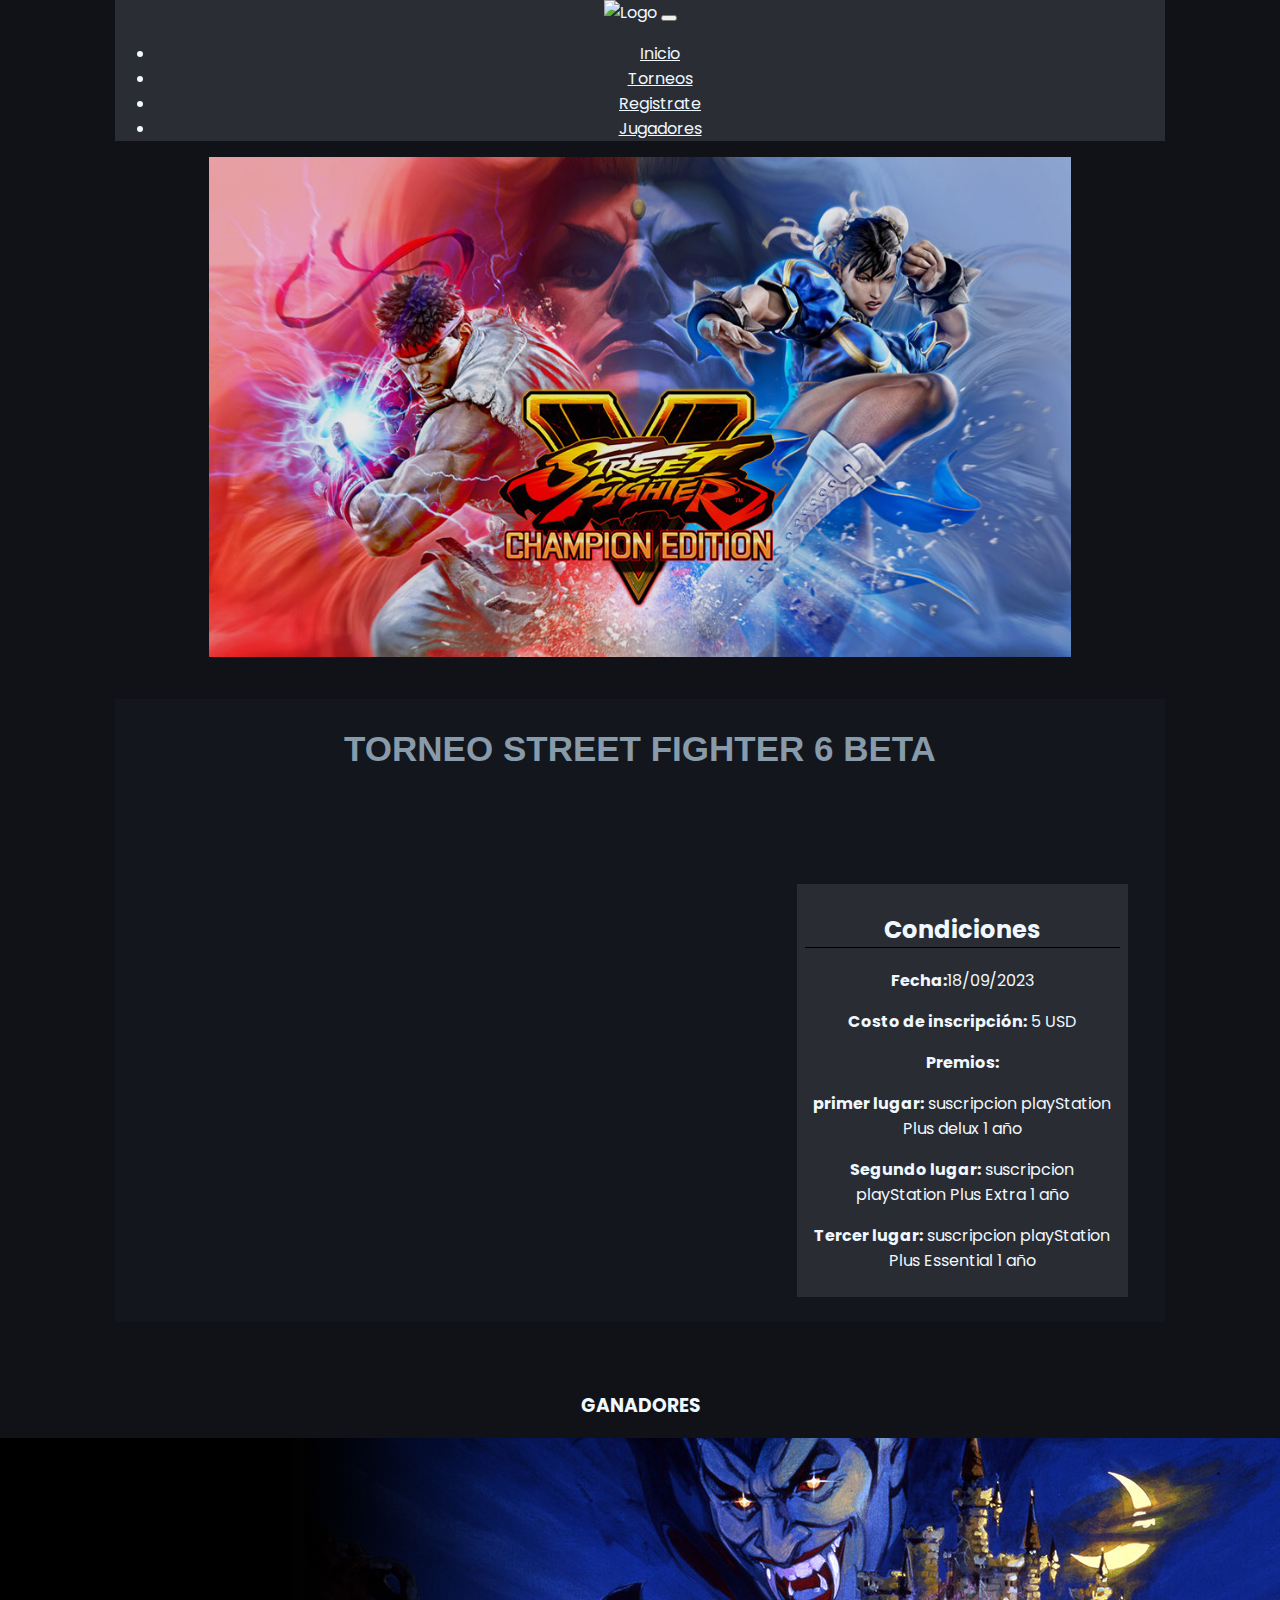
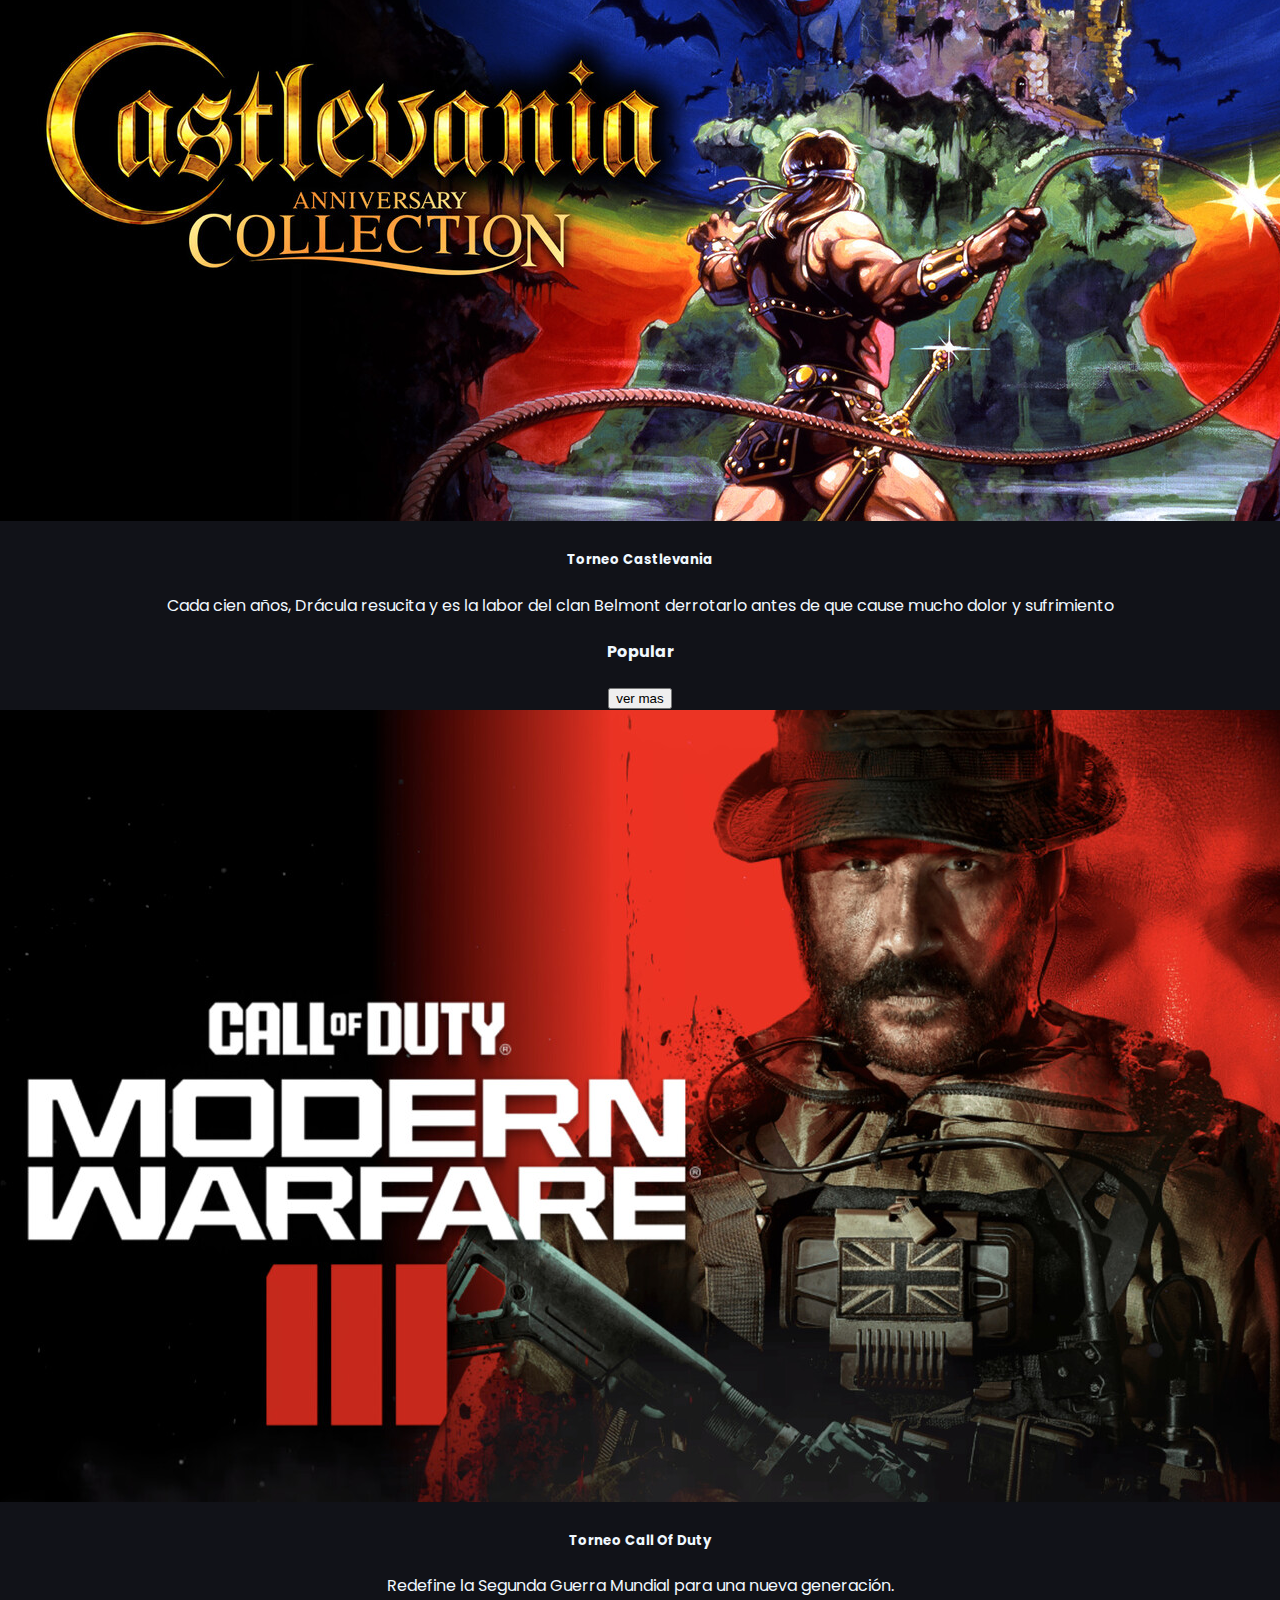
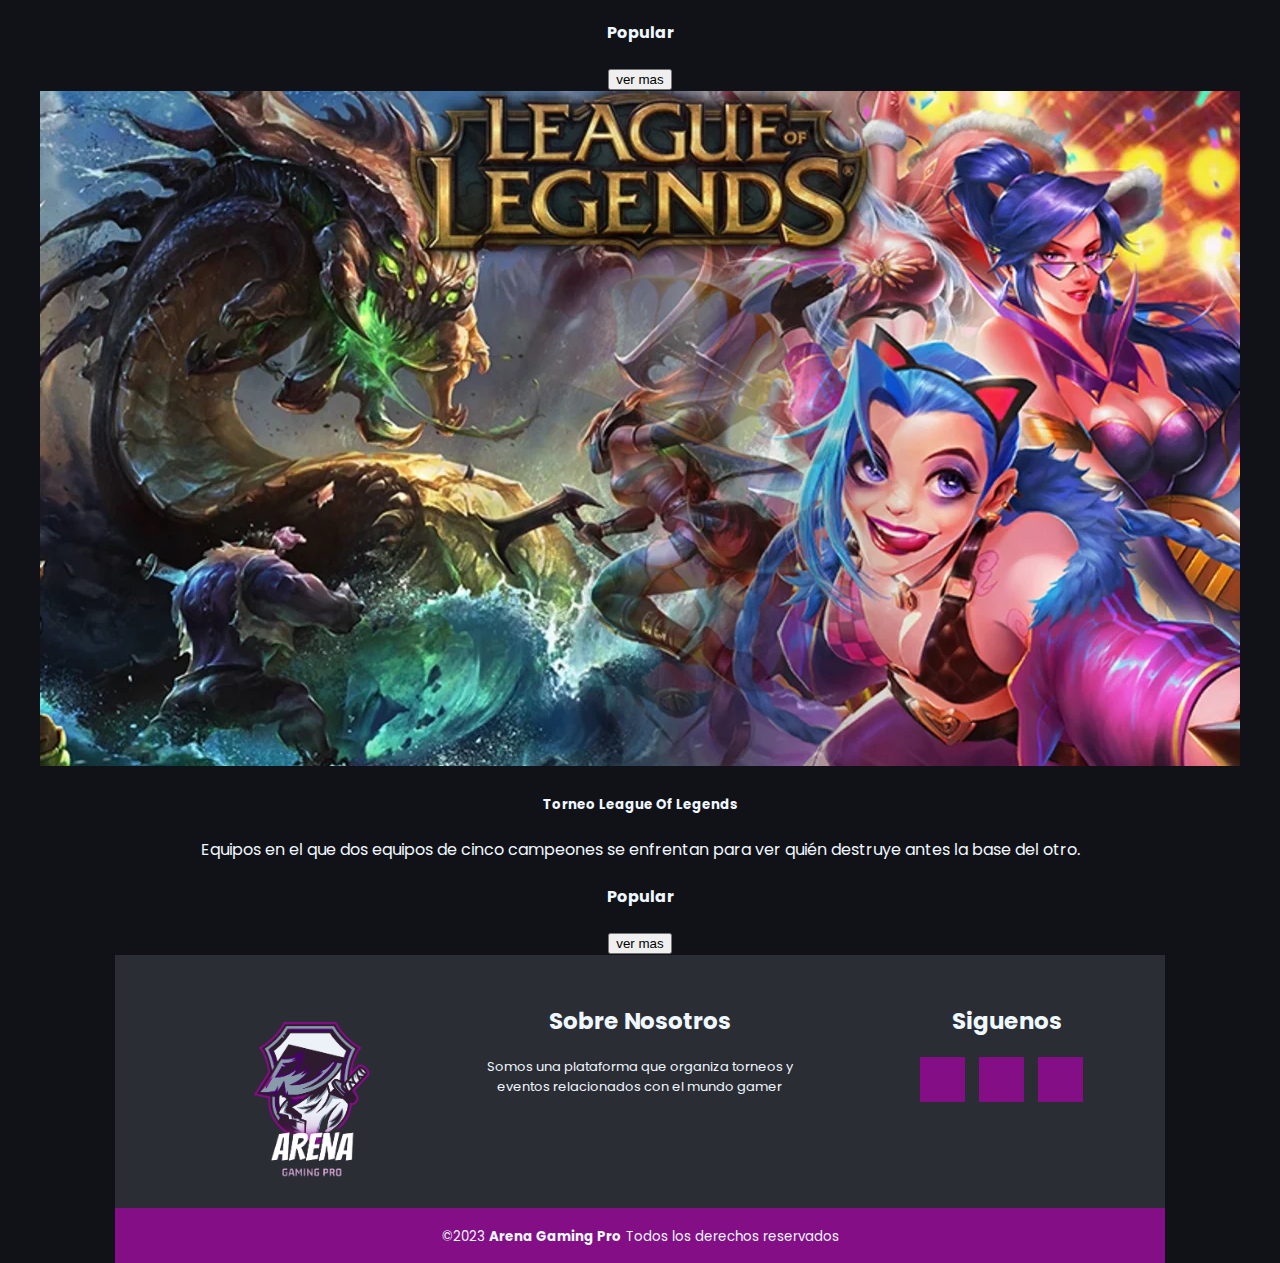
==== torneo_1.html @ 940bb843 "pagina Ejemplo torneo_1" ====
<!DOCTYPE html>
<html lang="en">

<head>
    <meta charset="UTF-8">
    <meta name="viewport" content="width=device-width, initial-scale=1.0">
    <title>Arena Games</title>
    <!-- Bootstrap -->
    <link href="https://cdn.jsdelivr.net/npm/bootstrap@5.3.1/dist/css/bootstrap.min.css" rel="stylesheet"
        integrity="sha384-4bw+/aepP/YC94hEpVNVgiZdgIC5+VKNBQNGCHeKRQN+PtmoHDEXuppvnDJzQIu9" crossorigin="anonymous">
    <!-- Fonts -->
    <link rel="preconnect" href="https://fonts.googleapis.com">
    <link rel="preconnect" href="https://fonts.gstatic.com" crossorigin>
    <link href="https://fonts.googleapis.com/css2?family=Poppins&display=swap" rel="stylesheet">
    <!-- Link Css -->
    <link rel="stylesheet" href="./estilos/inicioStyle.css">
    <!-- Iconos -->
    <script src="https://kit.fontawesome.com/1c7ea47b2b.js" crossorigin="anonymous"></script>
</head>

<body>

    <!-- Cabecera barra de navegación -->
    <nav class="navbar navbar-expand-lg navbar-light bg-light">
        <div class="container-fluid">
            <img src="./Imagenes/Logo Arena 2.png" alt="Logo" width="66" height="80"
                class="d-inline-block align-text-top">
            </a>
            <button class="navbar-toggler" type="button" data-bs-toggle="collapse" data-bs-target="#navbarNav"
                aria-controls="navbarNav" aria-expanded="false" aria-label="Toggle navigation">
                <span class="navbar-toggler-icon"></span>
            </button>
            <div class="collapse navbar-collapse" id="navbarNav">
                <ul class="navbar-nav">
                    <li class="nav-item">
                        <a class="nav-link" href="../index.html">Inicio</a>
                    </li>
                    <li class="nav-item">
                        <a class="nav-link" href="../torneos.html">Torneos</a>
                    </li>
                    <li class="nav-item">
                        <a class="nav-link" href="../crud_php/index.php">Registrate</a>
                    </li>
                    <li class="nav-item">
                        <a class="nav-link" href="../crud_php/jugadores.php">Jugadores</a>
                    </li>
                </ul>
            </div>
        </div>
    </nav>

    <!-- Seccion 1 imagen del torneo -->

    <img src="./imagenes/street fighter.jpg" class="d-block w-100 imagen" height="500px" alt="...">


    <!-- Seccion 2 ficha tecnica del torneo -->

    <section class="section2">
        <div>

            <h3>TORNEO STREET FIGHTER 6 BETA</h3>
        </div>
        <br>
        <br>
        <!-- Inserción de video -->
        <iframe width="640" height="360" src="https://www.youtube.com/embed/zHtNpQRvclo"
            title="TORNEO COMPLETO de STREET FIGHTER 6 BETA (21/05/2023)" frameborder="0"
            allow="accelerometer; autoplay; clipboard-write; encrypted-media; gyroscope; picture-in-picture; web-share"
            allowfullscreen></iframe>
        <article class="texto">
            <h2>Condiciones</h2>
            
            <p> <strong>Fecha:</strong>18/09/2023</p>
            <p> <strong>Costo de inscripción:</strong> 5 USD </p>
            <p> <strong>Premios:</strong> </p>
            <p> <strong> primer lugar:</strong> suscripcion playStation Plus delux 1 año </p>
            <p> <strong> Segundo lugar:</strong> suscripcion playStation Plus Extra 1 año </p>
            <p> <strong> Tercer lugar:</strong> suscripcion playStation Plus Essential 1 año </p>
        </article>
        <br>
        <br>
    </section>

</section>
<br>
<br>
<!-- Seccion 3 Ganadores -->

<section class="section3">
    <div>
        <div>
          <h3>GANADORES</h3>
        </div>
    </div>

    <div class="container py-5">
        <div class="row row-cols-1 row-cols-md-3 g-4 py-5">
            <div class="col">
                <div class="card">
                    <img src="./imagenes/castlevania.jpg" class="card-img-top" alt="...">
                    <div class="card-body">
                        <h5 class="card-title"> Torneo Castlevania</h5>
                        <p class="card-text"> Cada cien años, Drácula resucita y es la labor del clan Belmont derrotarlo antes de que cause mucho dolor y sufrimiento</p>   
                    </div>
                    <div class="d-flex justify-content-around mb-5">
                        <h4>Popular</h4>
                        <button class="btn btn-primary"> ver mas</button>
                    </div>
                </div>
            </div>

            <div class="col">
                <div class="card">
                    <img src="./imagenes/call of duty.jpeg" class="card-img-top" alt="...">
                    <div class="card-body">
                        <h5 class="card-title"> Torneo Call Of Duty</h5>
                        <p class="card-text"> Redefine la Segunda Guerra Mundial para una nueva generación. </p>   
                    </div>
                    <div class="d-flex justify-content-around mb-5">
                        <h4>Popular</h4>
                        <button class="btn btn-primary"> ver mas</button>
                    </div>
                </div>
            </div>
            <div class="col">
                <div class="card">
                    <img src="./imagenes/League of legends.webp" class="card-img-top" alt="...">
                    <div class="card-body">
                        <h5 class="card-title"> Torneo League Of Legends</h5>
                        <p class="card-text"> Equipos en el que dos equipos de cinco campeones se enfrentan para ver quién destruye antes la base del otro.</p>   
                    </div>
                    <div class="d-flex justify-content-around mb-5">
                        <h4>Popular</h4>
                        <button class="btn btn-primary"> ver mas</button>
                    </div>
                </div>
            </div>





</section>




        <!-- footer -->
        <footer class="pie-pagina">
            <div class="grupo-1">
                <div class="box">
                    <figure>
                        <a href="#"></a>
                        <img src="./imagenes/Logo Arena 2.png" alt="Logo arena">
                    </figure>
                </div>

                <div class="box">
                    <h2>Sobre Nosotros</h2>
                    <p>Somos una plataforma que organiza torneos y eventos relacionados con el mundo gamer</p>
                </div>

                <div class="box">
                    <h2> Siguenos</h2>
                    <div class="red-social">
                        <a href="#" class="fa fa-facebook"></a>
                        <a href="#" class="fa fa-instagram"></a>
                        <a href="#" class="fa fa-whatsapp"></a>
                    </div>

                </div>
            </div>
            <div class="grupo-2">
                <small>&copy;2023 <b>Arena Gaming Pro</b> Todos los derechos reservados</small>


        </footer>

        <!-- Javascript -->
        <script src="https://cdn.jsdelivr.net/npm/bootstrap@5.3.1/dist/js/bootstrap.bundle.min.js"
            integrity="sha384-HwwvtgBNo3bZJJLYd8oVXjrBZt8cqVSpeBNS5n7C8IVInixGAoxmnlMuBnhbgrkm"
            crossorigin="anonymous"></script>

</body>

</html>
---- estilos/inicioStyle.css ----
@media screen and (max-width: 831px){
.Responsive{
    width: 100%;
}

.section1{
    width: 100%;
}
.section2{
    width: 100%;
}

.section3{
    width: 100%;
}

}


body {
    background: #111218;
    font-family: 'Poppins', sans-serif;
    max-width: 1050px;
    margin: auto;
    text-align: center;
    color: aliceblue;

}

.navbar {
    background: #2B2D34 !important;
}

.navbar a{
    color: aliceblue;

}

/* Carrusel */
.imagen{
 opacity: .9;
}

.carousel-caption{
    background-color: #36373d;
    opacity: .7;
    width: 700px;
    align-items: center;
}


/* SECTION 1 */
.section1 {

    align-items: center;
    background-color: #14161D;
}

.section1 h3{
    font-family: Impact, Haettenschweiler, 'Arial Narrow Bold', sans-serif;
    font-size: 35px;
    padding: 30px;
    color: #889BAA;
    

}

.section1 p{
    font-family: Arial, Helvetica, sans-serif;
    margin-top: -25px;
}

.torneos {
    margin: 0 auto;
    border-collapse: separate;
    border-spacing: 20px;
}

th {
    font-family: Impact, Haettenschweiler, 'Arial Narrow Bold', sans-serif;
    font-size: 20px;
    font-weight: lighter;
    color: #889BAA;
}

h6{
    font-family: Arial, Helvetica, sans-serif;
    margin-top:5px;
}

.boton1{
    background-color: #840E86;
    color: aliceblue;
}

/* Section 2 */

.section2 {
    background-color: #14161D;
}

.section2 h3{
    font-family: Impact, Haettenschweiler, 'Arial Narrow Bold', sans-serif;
    font-size: 35px;
    padding: 30px;
    color: #889BAA;
}

.video {
    width: 55%;
    padding: 15px;
}

.texto {
    width: 30%;
    padding: 8px;
}

article {
    padding: 35px;
    background-color: #2A2C33;
}

article h2 {
    border-bottom: 1px solid black;
}

.texto,.video {
    display: inline-block;
}

.boton {
    text-align: center;
    background-color: #840E86;
    padding: 15px;
    
}

.boton a{
    text-decoration: none;
    color: aliceblue;
}

/* section 3 */
.container {
    display: flex;
    justify-content: center;
    align-items: center;
}

.container .accordion-item h6{
    color: aliceblue;
    font-family:'Poppins', sans-serif;
}
.accordion {
    width: 80%;
    background: transparent;

}

.accordion-item {
    background: #840E86;
    border: none;
    box-shadow: 2px 2px 8px #0f000f, -2px -2px 8px #0f000f;

}

.accordion-button {
    font-size: 0.9rem;
    background: transparent;
    border: 1px solid #0f000f;
    font-weight: 500;
}

.accordion-body {
    font-size: 0.9rem;
    background: #2A2C33;
    color:aliceblue;
    font-family:'Poppins', sans-serif;
    

}

.accordion-button:focus {
    box-shadow: none;
    border: 1px solid #0f000f;

}

.accordion-button:not(.collapsed){
    background:#840E86;
    color: aliceblue;
}

.table tr{
    background-color: #2B2D34;
}



/* Footer */

.pie-pagina {
    width: 100%;
    height: 60%;
    background-color: #2B2D34;
}

.pie-pagina .grupo-1 {
    width: 100%;
    max-width: auto;
    display: grid;
    grid-template-columns: repeat(3, 1fr);
    grid-gap: 50px;
    padding: 30px 0px;
}

.pie-pagina .grupo-1 .box figure {
    width: 100%;
    height: 100%;
    display: flex;
    justify-content: center;
    align-items: center;

}  

.pie-pagina .grupo-1 .box figure img {
    width: 120px;

}

.pie-pagina .grupo-1 .box h2{
    font-size: 23px;
}

.pie-pagina .grupo-1 .box p{
    font-size: 13px;
}

.pie-pagina .grupo-1 .red-social a{
    display: inline-block;
    text-decoration: none;
    width: 45px;
    height: 45px;
    line-height: 45px;
    color: aliceblue;
    margin-right: 10px;
    background-color: #840E86;
    transition: all 300ms ease;
}

.pie-pagina .grupo-1 .red-social a:hover{

    color: #ff7300;
}

.pie-pagina .grupo-2{
    background-color: #840E86;
    padding: 15px 10px;
    text-align: center;
    color:aliceblue;
}

@media screen and (max-width:800px) {
    .pie-pagina .grupo-1 {
        width: 100%;
        grid-template-columns: repeat(1,1fr);
        grid-gap: 30px;
        padding: 35px 0px;
    }
    
}
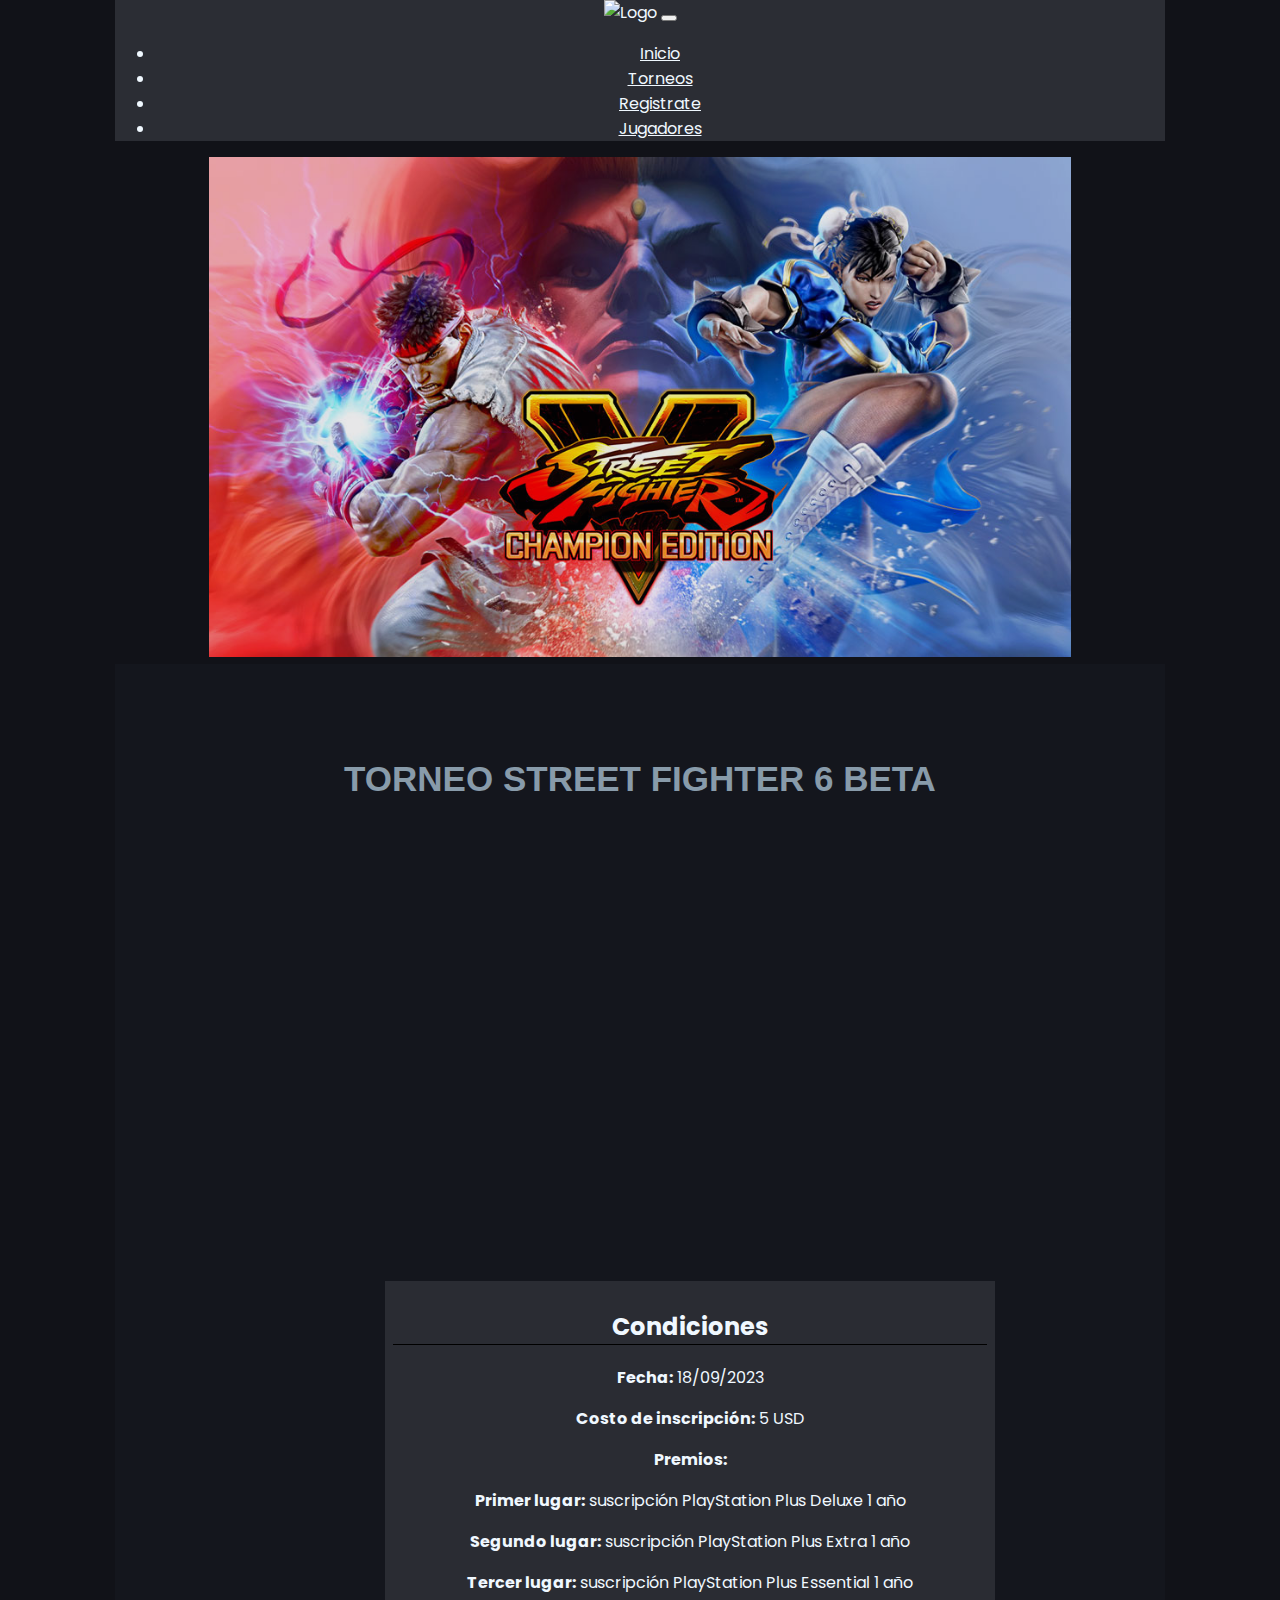
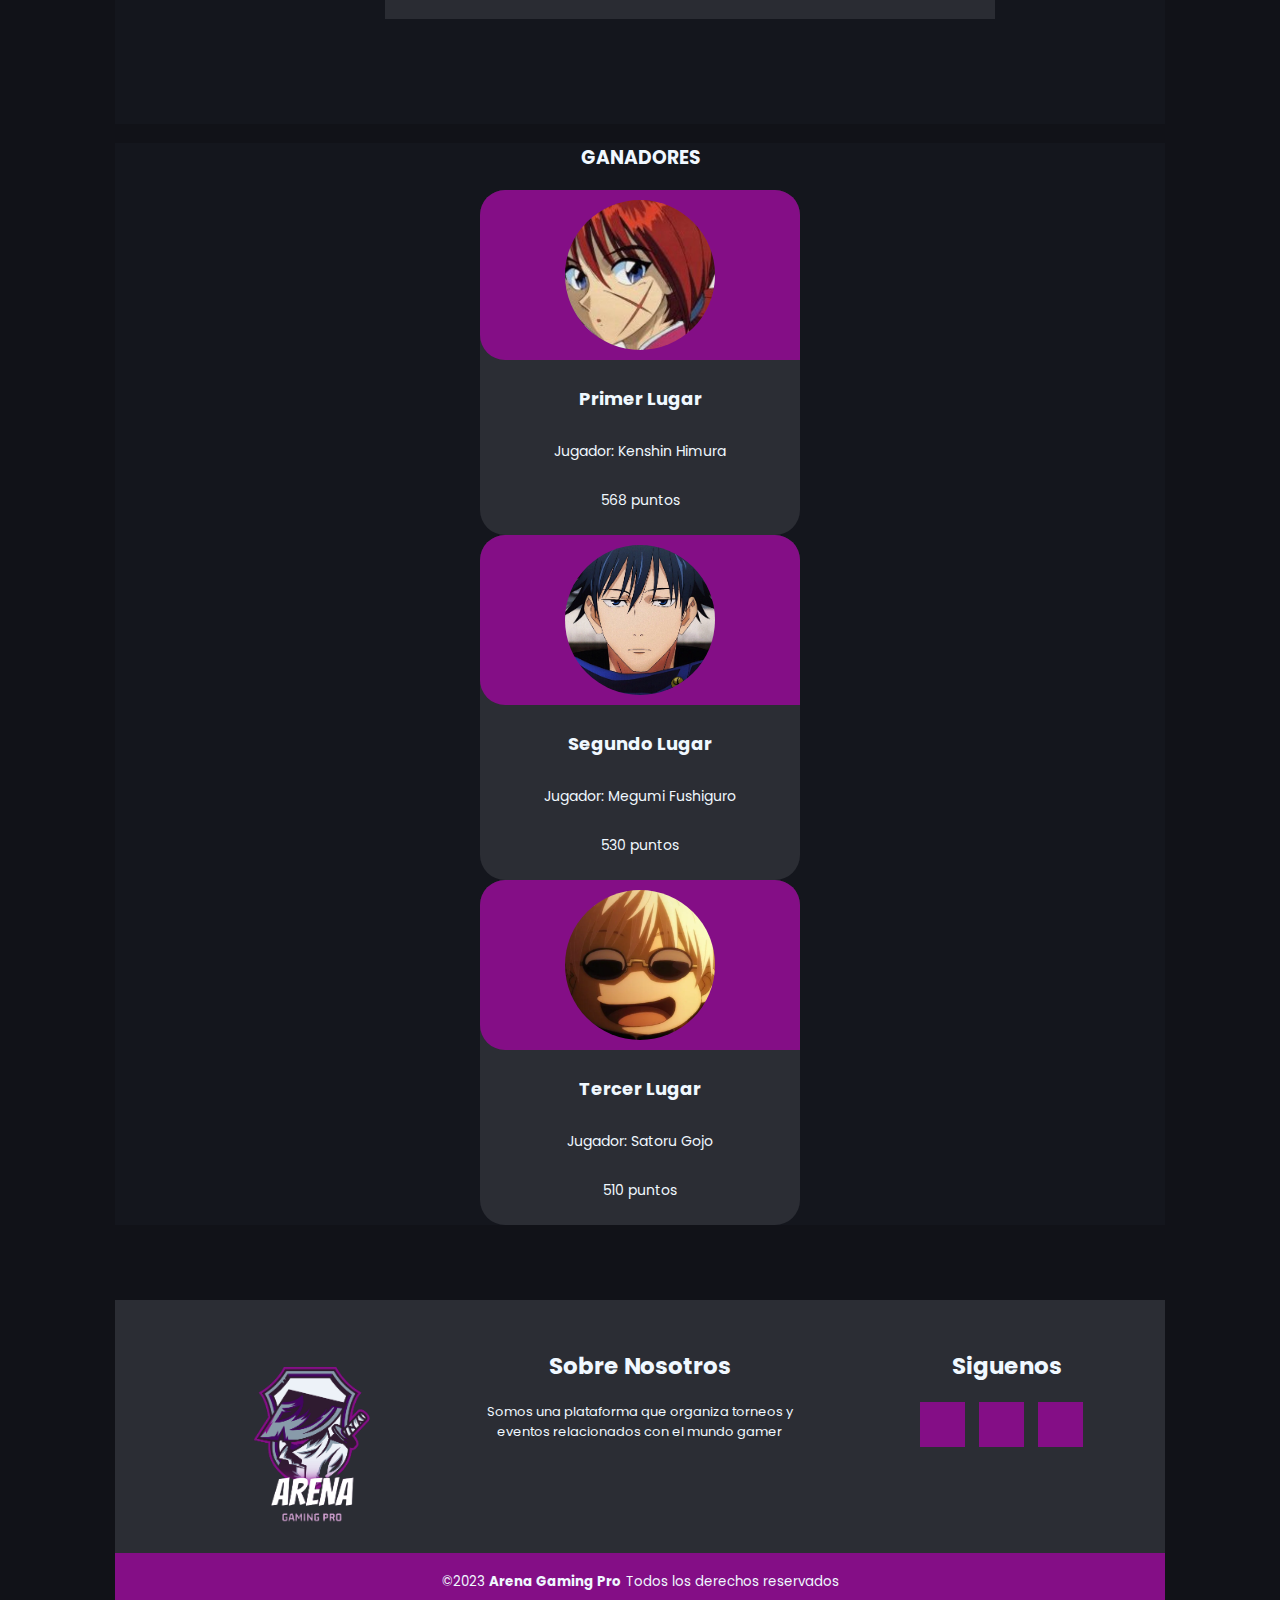
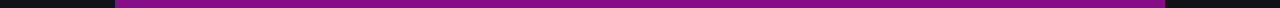
==== commit a337191b: "modificacion pagina torneo_1" ====
--- a/torneo_1.html
+++ b/torneo_1.html
@@ -56,7 +56,7 @@
 
     <!-- Seccion 2 ficha tecnica del torneo -->
 
-    <section class="section2">
+    <section class="section21 text-center">
         <div>
 
             <h3>TORNEO STREET FIGHTER 6 BETA</h3>
@@ -64,86 +64,118 @@
         <br>
         <br>
         <!-- Inserción de video -->
-        <iframe width="640" height="360" src="https://www.youtube.com/embed/zHtNpQRvclo"
-            title="TORNEO COMPLETO de STREET FIGHTER 6 BETA (21/05/2023)" frameborder="0"
-            allow="accelerometer; autoplay; clipboard-write; encrypted-media; gyroscope; picture-in-picture; web-share"
-            allowfullscreen></iframe>
-        <article class="texto">
-            <h2>Condiciones</h2>
-            
-            <p> <strong>Fecha:</strong>18/09/2023</p>
-            <p> <strong>Costo de inscripción:</strong> 5 USD </p>
-            <p> <strong>Premios:</strong> </p>
-            <p> <strong> primer lugar:</strong> suscripcion playStation Plus delux 1 año </p>
-            <p> <strong> Segundo lugar:</strong> suscripcion playStation Plus Extra 1 año </p>
-            <p> <strong> Tercer lugar:</strong> suscripcion playStation Plus Essential 1 año </p>
-        </article>
+        <div class="container-torneo">
+            <div class="row  justify-content-center align-items-center">
+                <div class="col-md-6">
+                    <iframe width="640" height="360" src="https://www.youtube.com/embed/zHtNpQRvclo"
+                        title="TORNEO COMPLETO de STREET FIGHTER 6 BETA (21/05/2023)" frameborder="0"
+                        allow="accelerometer; autoplay; clipboard-write; encrypted-media; gyroscope; picture-in-picture; web-share"
+                        allowfullscreen></iframe>
+                </div>
+                <div class="col-md-6">
+                    <article class="texto" style="width: 60%; margin-left: 100px;">
+                        <h2>Condiciones</h2>
+                        <p><strong>Fecha:</strong> 18/09/2023</p>
+                        <p><strong>Costo de inscripción:</strong> 5 USD</p>
+                        <p><strong>Premios:</strong></p>
+                        <p><strong>Primer lugar:</strong> suscripción PlayStation Plus Deluxe 1 año</p>
+                        <p><strong>Segundo lugar:</strong> suscripción PlayStation Plus Extra 1 año</p>
+                        <p><strong>Tercer lugar:</strong> suscripción PlayStation Plus Essential 1 año</p>
+                    </article>
+                </div>
+            </div>
+        </div>
+        
+        <br>
         <br>
         <br>
     </section>
 
 </section>
-<br>
-<br>
 <!-- Seccion 3 Ganadores -->
 
-<section class="section3">
+<section class="section31 text-center">
     <div>
         <div>
           <h3>GANADORES</h3>
         </div>
     </div>
 
-    <div class="container py-5">
-        <div class="row row-cols-1 row-cols-md-3 g-4 py-5">
-            <div class="col">
-                <div class="card">
-                    <img src="./imagenes/castlevania.jpg" class="card-img-top" alt="...">
-                    <div class="card-body">
-                        <h5 class="card-title"> Torneo Castlevania</h5>
-                        <p class="card-text"> Cada cien años, Drácula resucita y es la labor del clan Belmont derrotarlo antes de que cause mucho dolor y sufrimiento</p>   
-                    </div>
-                    <div class="d-flex justify-content-around mb-5">
-                        <h4>Popular</h4>
-                        <button class="btn btn-primary"> ver mas</button>
-                    </div>
-                </div>
-            </div>
-
-            <div class="col">
-                <div class="card">
-                    <img src="./imagenes/call of duty.jpeg" class="card-img-top" alt="...">
-                    <div class="card-body">
-                        <h5 class="card-title"> Torneo Call Of Duty</h5>
-                        <p class="card-text"> Redefine la Segunda Guerra Mundial para una nueva generación. </p>   
-                    </div>
-                    <div class="d-flex justify-content-around mb-5">
-                        <h4>Popular</h4>
-                        <button class="btn btn-primary"> ver mas</button>
-                    </div>
-                </div>
-            </div>
-            <div class="col">
-                <div class="card">
-                    <img src="./imagenes/League of legends.webp" class="card-img-top" alt="...">
-                    <div class="card-body">
-                        <h5 class="card-title"> Torneo League Of Legends</h5>
-                        <p class="card-text"> Equipos en el que dos equipos de cinco campeones se enfrentan para ver quién destruye antes la base del otro.</p>   
-                    </div>
-                    <div class="d-flex justify-content-around mb-5">
-                        <h4>Popular</h4>
-                        <button class="btn btn-primary"> ver mas</button>
-                    </div>
-                </div>
-            </div>
-
-
-
-
+    <div class="container">
+        <div class="row">
+            <div class="col-lg-4">
+                <div class="slide-container">
+                    <div class="slide-content">
+                        <div class="card-wrapper">
+                            <div class="card">
+                                <div class="image-content">
+                                    <span class="overlay"></span>
+                                    <div class="card-image">
+                                        <img src="./imagenes/kenshin.jpg" class="card-img" alt="">
+                                    </div>
+                                </div>
+                                <div class="card-content">
+                                    <h2 class="name">Primer Lugar</h2>
+                                    <p class="description">Jugador: Kenshin Himura</p>
+                                    <p class="description">568 puntos</p>
+                                </div>
+                            </div>
+                        </div>
+                    </div>
+                </div>
+            </div>
+    
+            <div class="col-lg-4">
+                <div class="slide-container">
+                    <div class="slide-content">
+                        <div class="card-wrapper">
+                            <div class="card">
+                                <div class="image-content">
+                                    <span class="overlay"></span>
+                                    <div class="card-image">
+                                        <img src="./imagenes/megumi.jpg" class="card-img" alt="">
+                                    </div>
+                                </div>
+                                <div class="card-content">
+                                    <h2 class="name">Segundo Lugar</h2>
+                                    <p class="description">Jugador: Megumi Fushiguro</p>
+                                    <p class="description">530 puntos</p>
+                                </div>
+                            </div>
+                        </div>
+                    </div>
+                </div>
+            </div>
+    
+            <div class="col-lg-4">
+                <div class="slide-container">
+                    <div class="slide-content">
+                        <div class="card-wrapper">
+                            <div class="card">
+                                <div class="image-content">
+                                    <span class="overlay"></span>
+                                    <div class="card-image">
+                                        <img src="./imagenes/avatar.webp" class="card-img" alt="">
+                                    </div>
+                                </div>
+                                <div class="card-content">
+                                    <h2 class="name">Tercer Lugar</h2>
+                                    <p class="description">Jugador: Satoru Gojo</p>
+                                    <p class="description">510 puntos</p>
+                                </div>
+                            </div>
+                        </div>
+                    </div>
+                </div>
+            </div>
+        </div>
+    </div>
 
 </section>
 
-
+<br>
+<br>
+<br>
 
 
         <!-- footer -->
--- a/estilos/inicioStyle.css
+++ b/estilos/inicioStyle.css
@@ -269,4 +269,99 @@
         padding: 35px 0px;
     }
     
-}+}
+
+.card-image{
+    position:relative;
+    height: 150px;
+    width: 150px;
+    
+}
+
+.card-image .card-img{
+    height: 100%;
+    width: 100%;
+    object-fit: cover;
+    border-radius: 50%;
+    
+}
+
+.card{
+    width: 320px;
+    border-radius: 25px;
+    background-color:#2B2D34;
+}
+
+.slide-content{
+    margin: 0 40px;
+
+}
+
+.image-content, .card-content{
+    flex-direction: column;
+    align-items: center;
+    display: flex;
+    padding:10px 14px;
+
+}
+
+.name{
+    font-size: 18px;
+    font-weight:bolder;
+    color: aliceblue;
+
+}
+
+.description{
+    font-size: 14px;
+    color: #111218;
+    text-align: center;
+}
+
+.overlay{
+    position: absolute;
+    left: 0;
+    top: 0;
+    height: 100%;
+    width: 100%;
+    background-color: #840E86;
+    border-radius: 25px 25px 0 25px;
+}
+
+.image-content{
+    position: relative;
+    row-gap: 5px;
+   
+}
+.card-content p {
+    color: aliceblue;
+}
+
+.section3 h3{
+    font-family: Impact, Haettenschweiler, 'Arial Narrow Bold', sans-serif;
+    font-size: 35px;
+    padding: 30px;
+    color: #889BAA;
+}
+
+.section21 h3 {
+
+    font-family: Impact, Haettenschweiler, 'Arial Narrow Bold', sans-serif;
+    font-size: 35px;
+    padding: 30px;
+    color: #889BAA;
+
+}
+
+
+.section21 {
+    background-color: #14161D;
+}
+
+.section31 {
+    background-color: #14161D;
+}
+
+.section21, .video{
+   padding: 30px;
+}
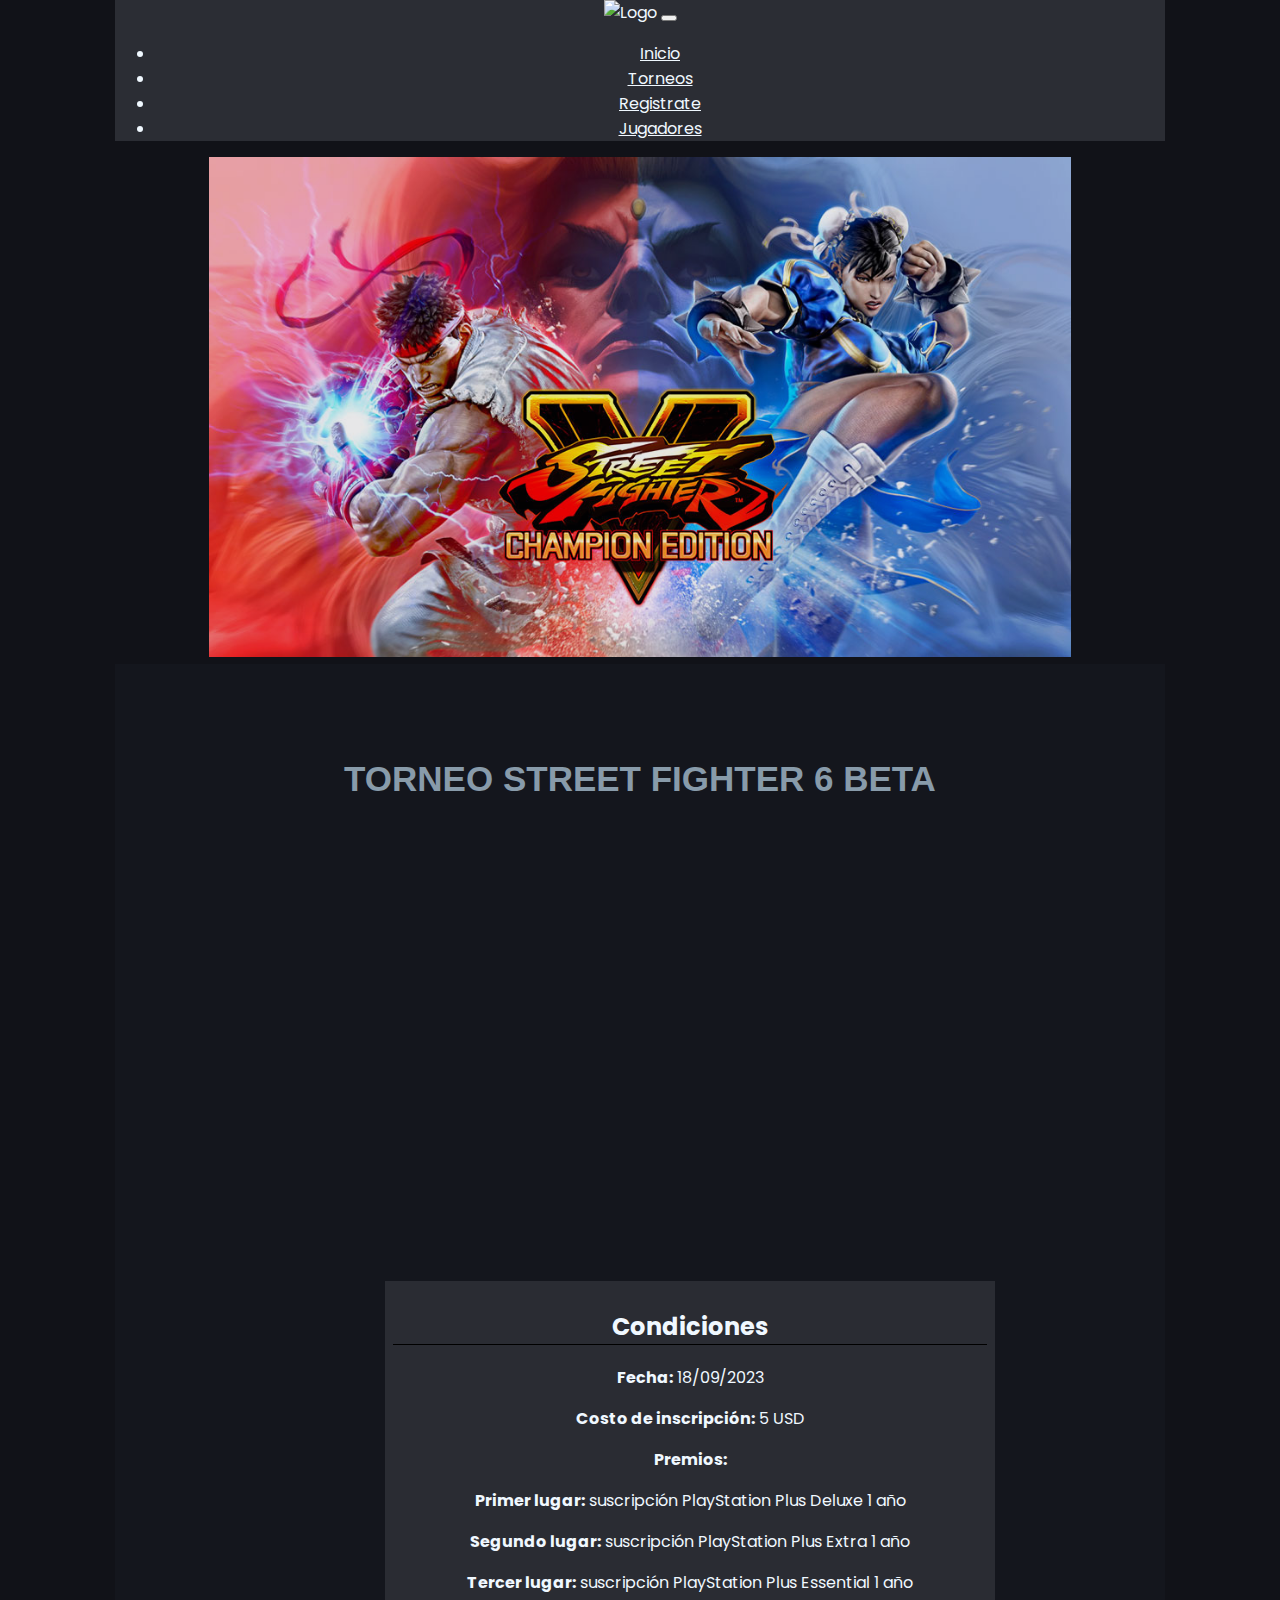
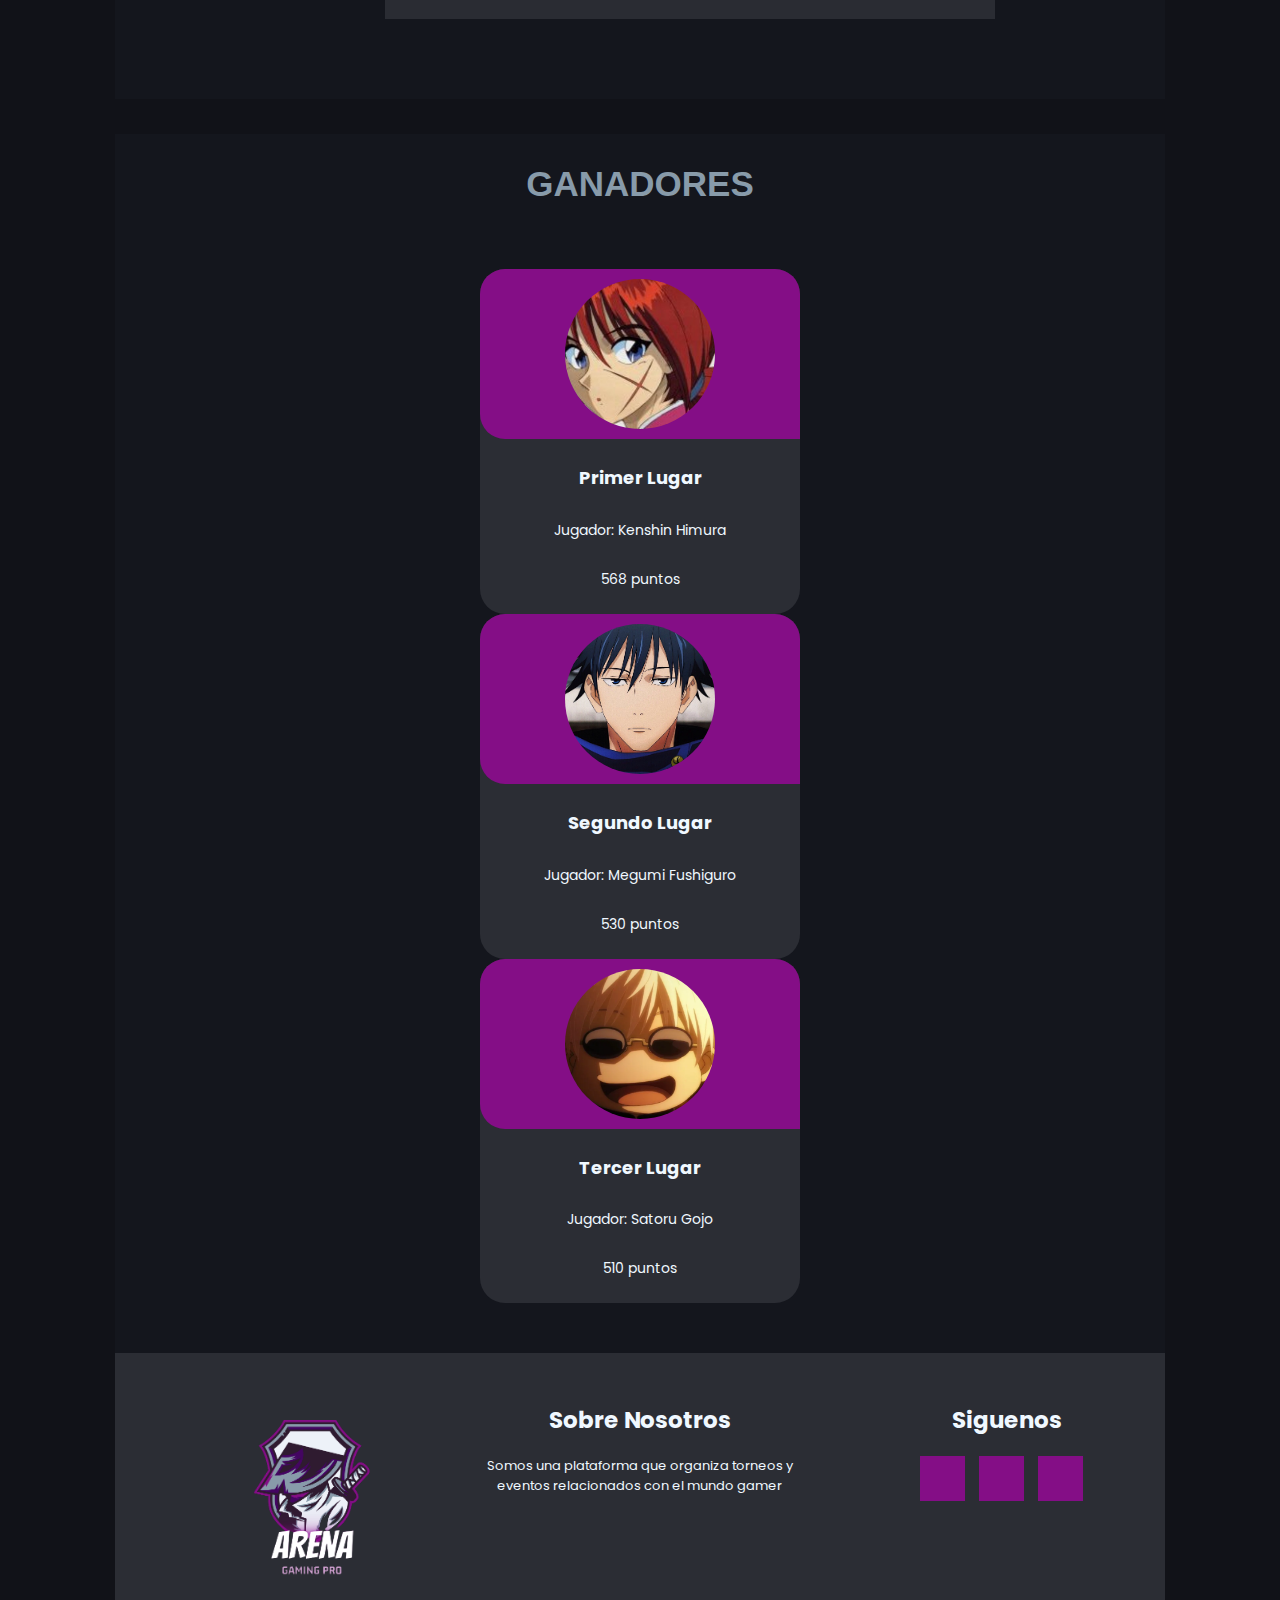
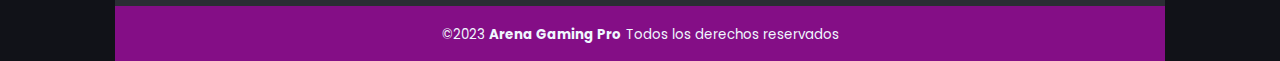
==== commit 6ac7ae99: "modificacion torneo1" ====
--- a/torneo_1.html
+++ b/torneo_1.html
@@ -88,7 +88,6 @@
         
         <br>
         <br>
-        <br>
     </section>
 
 </section>
@@ -170,12 +169,10 @@
             </div>
         </div>
     </div>
-
-</section>
-
 <br>
 <br>
-<br>
+
+</section>
 
 
         <!-- footer -->
--- a/estilos/inicioStyle.css
+++ b/estilos/inicioStyle.css
@@ -337,7 +337,7 @@
     color: aliceblue;
 }
 
-.section3 h3{
+.section31 h3{
     font-family: Impact, Haettenschweiler, 'Arial Narrow Bold', sans-serif;
     font-size: 35px;
     padding: 30px;
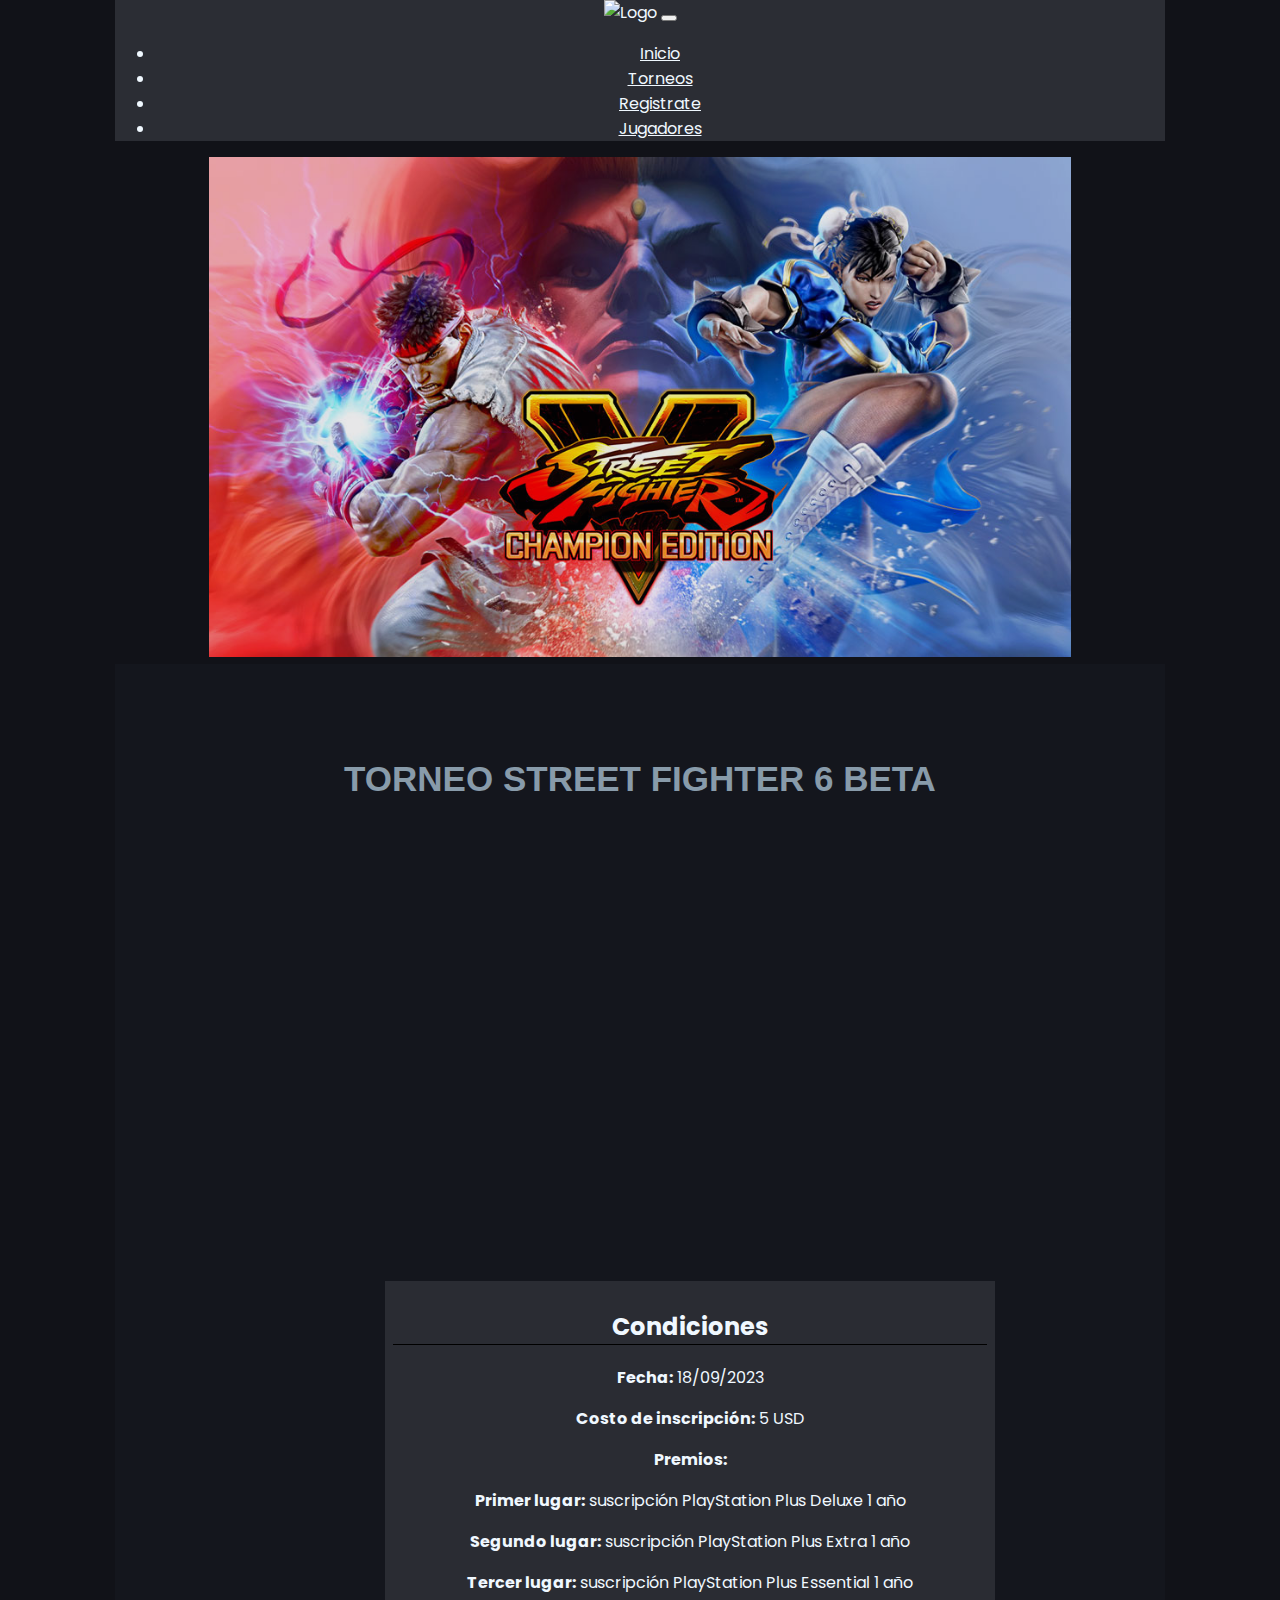
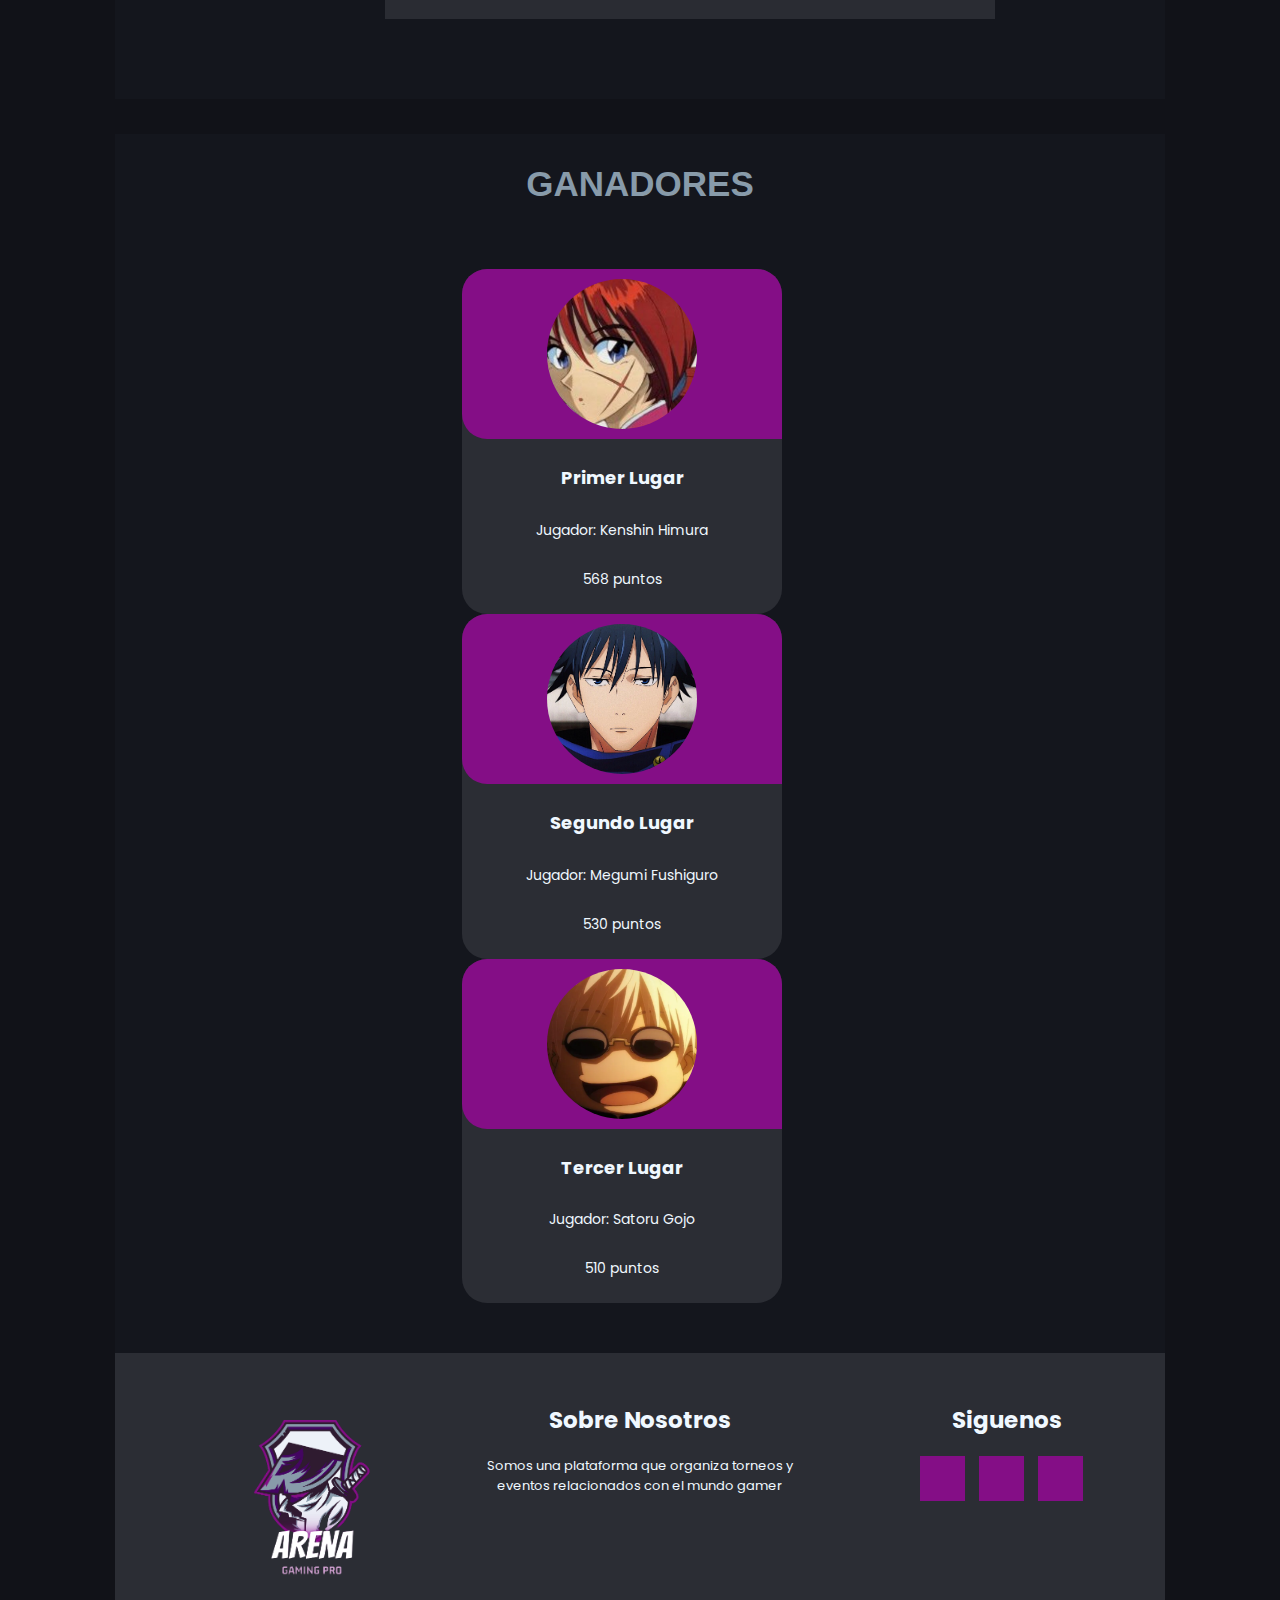
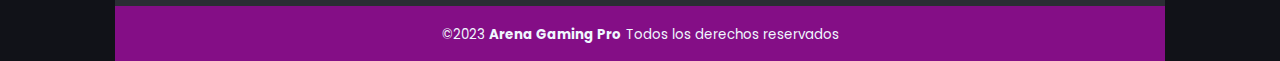
==== commit 98e8e90e: "modificacion seccion ganadores" ====
--- a/torneo_1.html
+++ b/torneo_1.html
@@ -100,7 +100,7 @@
         </div>
     </div>
 
-    <div class="container">
+    <div class="container" style="margin-left: -36px;">
         <div class="row">
             <div class="col-lg-4">
                 <div class="slide-container">
